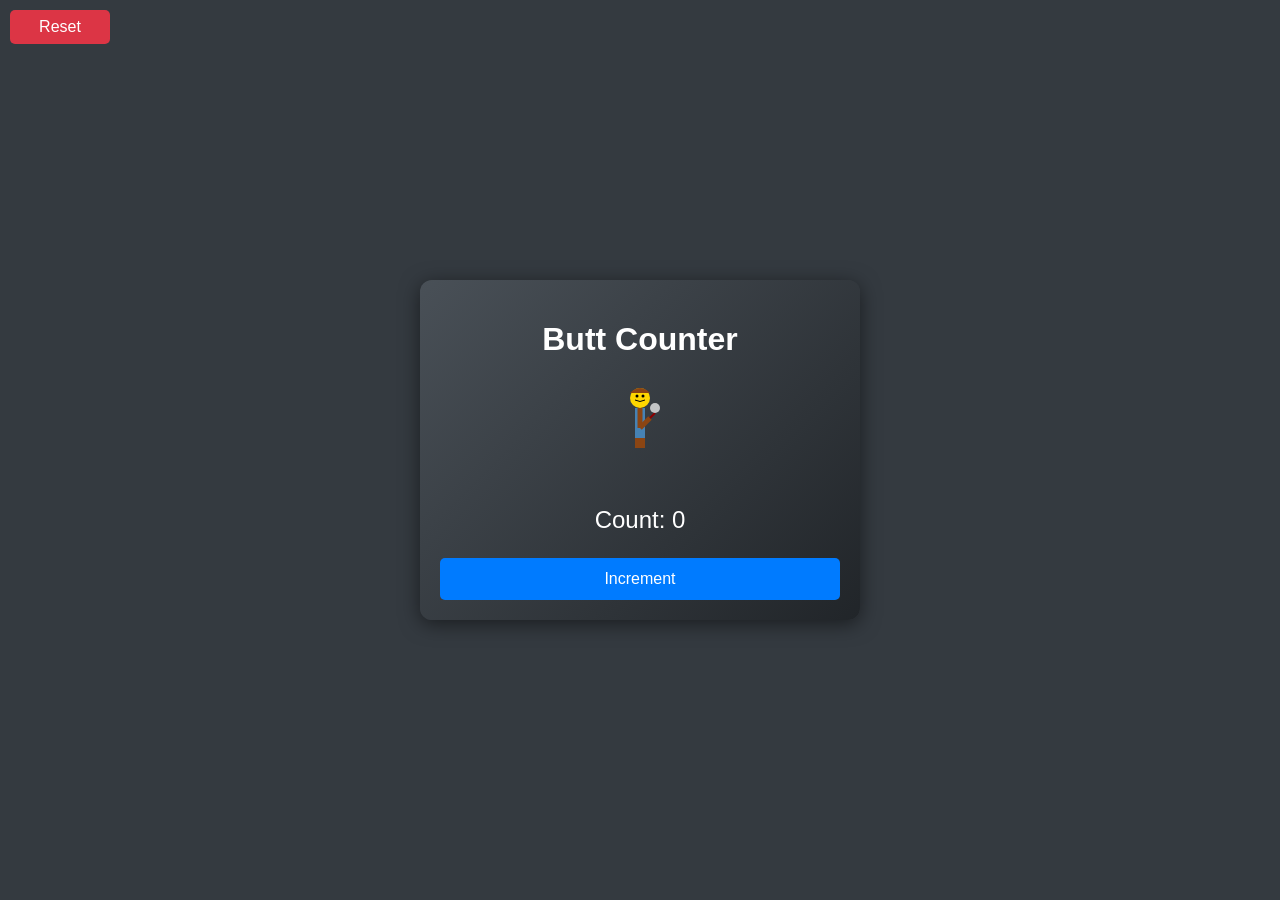
==== index.html @ 4e1f633f "First Commit" ====
<!DOCTYPE html>
<html lang="en">
<head>
    <meta charset="UTF-8">
    <meta name="viewport" content="width=device-width, initial-scale=1.0">
    <title>Butt Counter</title>
    <link rel="stylesheet" href="styles.css"> <!-- Link to external CSS file -->
</head>
<body>
    <div class="container">
        <button id="resetButton" class="reset-button">Reset</button>
        <h1>Butt Counter</h1>
        <div class="cigar-container">
            <div class="cigar"></div>
            <div class="smoke"></div>
        </div>
        <div class="man-lighting">
            <svg xmlns="http://www.w3.org/2000/svg" viewBox="0 0 100 100" width="100" height="100">
                <g id="man">
                    <!-- Head -->
                    <circle cx="50" cy="20" r="10" fill="#FFD700" />
                    <!-- Eyes -->
                    <circle cx="47" cy="18" r="1.5" fill="#000" />
                    <circle cx="53" cy="18" r="1.5" fill="#000" />
                    <!-- Mouth -->
                    <path d="M45,22 Q50,25 55,22" stroke="#000" stroke-width="1" fill="none" />
                    <!-- Hair -->
                    <path d="M40,15 Q50,5 60,15" fill="#8B4513" />
                    <!-- Body -->
                    <rect x="45" y="30" width="10" height="30" fill="#4682B4" /> <!-- Shirt -->
                    <rect x="45" y="60" width="10" height="10" fill="#8B4513" /> <!-- Pants -->
                    <!-- Arm -->
                    <line x1="50" y1="30" x2="50" y2="50" stroke="#8B4513" stroke-width="5" /> <!-- Arm -->
                    <line x1="50" y1="50" x2="60" y2="40" stroke="#8B4513" stroke-width="5" /> <!-- Cigar -->
                    <line x1="60" y1="40" x2="65" y2="35" stroke="#8B0000" stroke-width="2" class="cigar-light" /> <!-- Cigar light -->
                    <!-- Smoke -->
                    <circle class="smoke" cx="65" cy="30" r="5" />
                </g>
            </svg>
        </div>
        <div class="counter-display">
            <p>Count: <span id="counterValue">0</span></p>
        </div>
        <div class="button-group">
            <button id="incrementButton">Increment</button>
        </div>
    </div>

    <script src="script.js"></script> <!-- Link to external JavaScript file -->
</body>
</html>
---- styles.css ----
/* styles.css */

body {
    font-family: 'Arial', sans-serif;
    background-color: #343a40; /* Dark gray background */
    margin: 0;
    padding: 0;
    display: flex;
    justify-content: center;
    align-items: center;
    height: 100vh;
}

.container {
    background: linear-gradient(135deg, #495057, #212529); /* Dark gradient background */
    border-radius: 12px;
    box-shadow: 0 4px 20px rgba(0, 0, 0, 0.5);
    padding: 20px; /* Reduced padding for smaller screens */
    text-align: center;
    width: 90%; /* Use percentage for width */
    max-width: 400px; /* Maximum width for larger screens */
}

h1 {
    font-size: 2rem; /* Responsive font size */
    margin-bottom: 20px;
    color: #ffffff; /* White color for text */
}

.man-lighting {
    position: relative;
    margin: 20px 0;
}

.smoke {
    fill: rgba(255, 255, 255, 0.7); /* Light smoke color */
    animation: smokeAnimation 2s infinite; /* Animation for smoke */
}

@keyframes smokeAnimation {
    0% {
        transform: translate(0, 0) scale(1);
        opacity: 1;
    }
    50% {
        transform: translate(-5px, -20px) scale(1.5);
        opacity: 0.5;
    }
    100% {
        transform: translate(-10px, -40px) scale(2);
        opacity: 0;
    }
}

.counter-display {
    font-size: 1.5rem; /* Responsive font size */
    margin-bottom: 20px;
    color: #ffffff; /* White color for text */
}

.button-group {
    display: flex;
    flex-direction: column; /* Stack buttons on smaller screens */
    gap: 10px; /* Space between buttons */
}

button {
    background-color: #007bff; /* Bootstrap primary color */
    color: white;
    border: none;
    border-radius: 5px;
    padding: 12px 20px;
    cursor: pointer;
    transition: background-color 0.3s, transform 0.2s;
    width: 100%; /* Full width for buttons */
    font-size: 1rem; /* Responsive font size */
}

button:hover {
    background-color: #0056b3; /* Darker blue on hover */
    transform: translateY(-2px); /* Slight lift effect */
}

button:focus {
    outline: none;
}

/* Animation for the cigar light */
.cigar-light {
    animation: lightAnimation 1s infinite; /* Animation for the cigar light */
}

@keyframes lightAnimation {
    0%, 100% {
        stroke-opacity: 0;
    }
    50% {
        stroke-opacity: 1;
    }
}

/* Media Queries for Responsiveness */
@media (min-width: 600px) {
    .button-group {
        flex-direction: row; /* Align buttons side by side on larger screens */
    }
}

.reset-button {
    max-width: 100px;
    position: absolute; /* Position it absolutely */
    top: 10px; /* Distance from the top */
    left: 10px; /* Distance from the left */
    background-color: #dc3545; /* Bootstrap danger color */
    color: white;
    border: none;
    border-radius: 5px;
    padding: 8px 12px;
    cursor: pointer;
    transition: background-color 0.3s;
}

.reset-button:hover {
    background-color: #c82333; /* Darker red on hover */
}
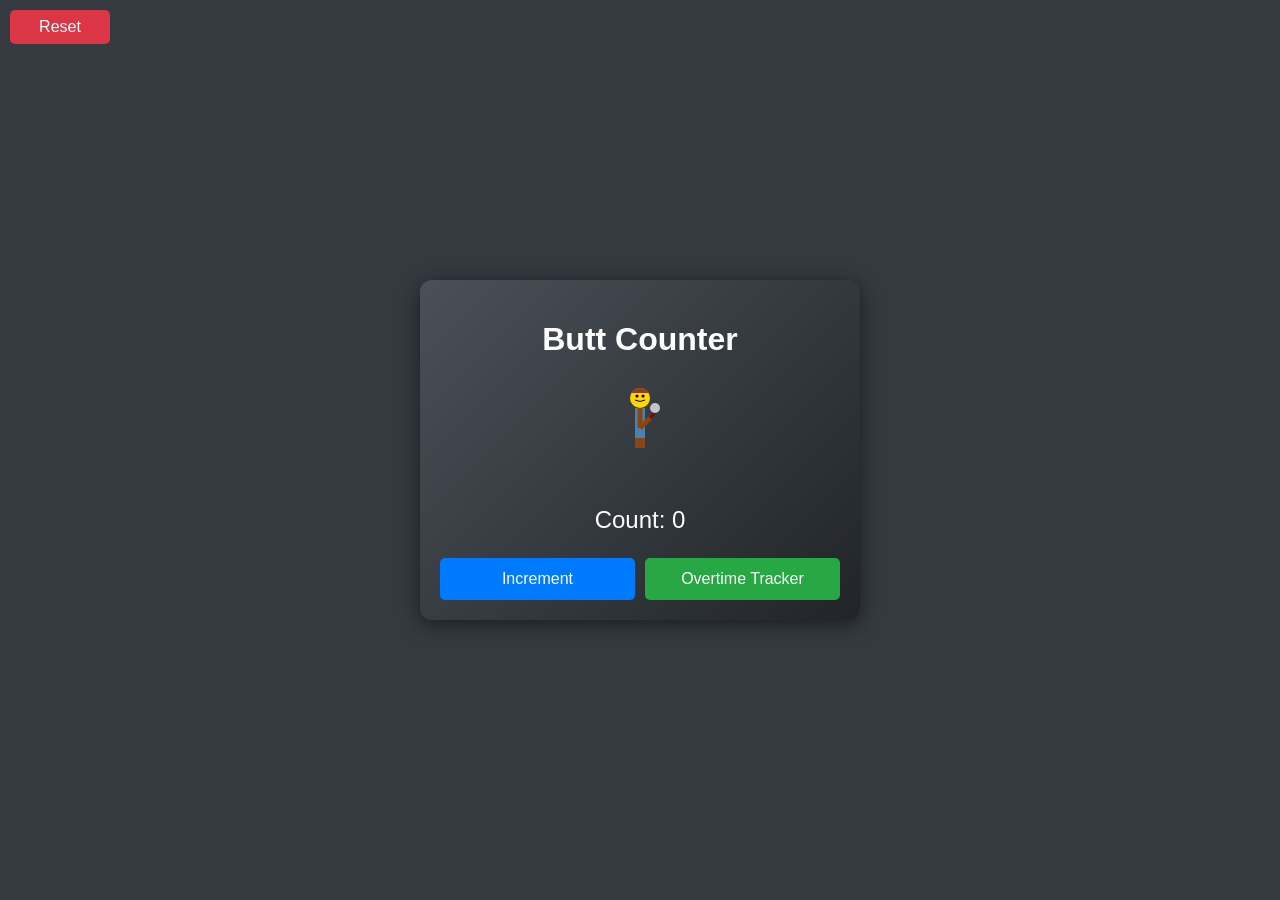
==== commit 9303a4ef: "Add overtime tracking feature with history and navigation Co-authored-by: terterujtyh <terterujtyh@y" ====
--- a/index.html
+++ b/index.html
@@ -43,6 +43,7 @@
         </div>
         <div class="button-group">
             <button id="incrementButton">Increment</button>
+            <button id="overtimeButton" class="overtime-nav-button">Overtime Tracker</button>
         </div>
     </div>
 
--- a/styles.css
+++ b/styles.css
@@ -122,4 +122,12 @@
 
 .reset-button:hover {
     background-color: #c82333; /* Darker red on hover */
+}
+
+.overtime-nav-button {
+    background-color: #28a745; /* Bootstrap success color */
+}
+
+.overtime-nav-button:hover {
+    background-color: #218838; /* Darker green on hover */
 }
